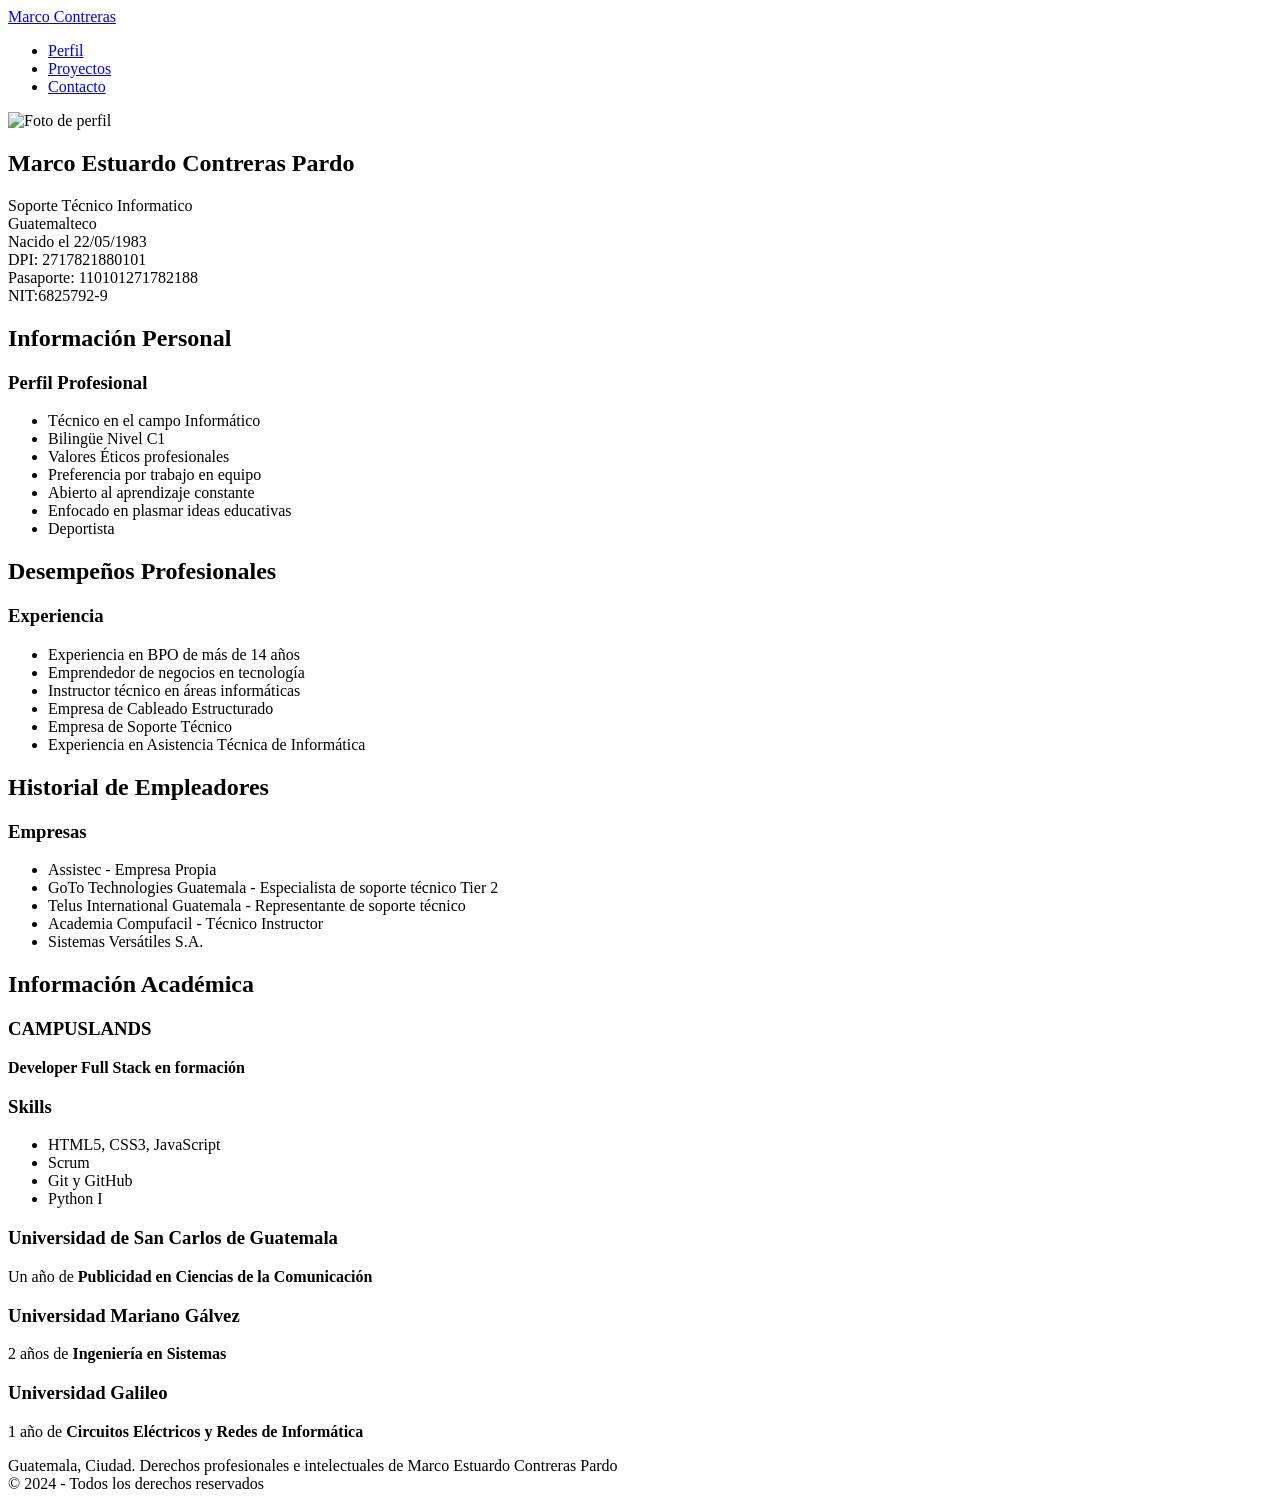
==== index.html @ 179a3bca "Feat: corregir nombre de archivo preincipal a index.html" ====
<!-- Curriculum Vitae - Página Web Profesional -->
 <!--se modifico la ubicacion de index.html para el control de repositorio-->
<!DOCTYPE html>
<html lang="es">
<head>
    <meta charset="UTF-8">
    <meta name="viewport" content="width=device-width, initial-scale=1.0">
    <meta name="description" content="Perfil profesional de Marco Estuardo Contreras Pardo - Full Stack Developer">
    
    <title>Marco Contreras - Help Desk - Full Stack Developer en Formacion</title>
    <link rel="stylesheet" href="css/styles.css">
</head>

<body class="web-body">
    <!-- Encabezado y Navegación -->
    <header class="header">
        <nav class="navbar">
            <div class="navbar__container">
                <a href="main.html" class="navbar__logo">Marco Contreras</a>
                <ul class="navbar__menu">
                    <li class="navbar__item">
                        <a href="index.html" class="navbar__link navbar__link--active">Perfil</a>
                    </li>
                    <li class="navbar__item">
                        <a href="projects.html" class="navbar__link">Proyectos</a>
                    </li>
                    <li class="navbar__item">
                        <a href="contact.html" class="navbar__link">Contacto</a>
                    </li>
                </ul>
            </div>
        </nav>
    </header>

    <!-- Contenido Principal -->
    <main class="main">
        <section class="profile" id="profile">
            <div class="profile__container">
                <div class="profile__image">
                    <img src="img/profesional.jpeg" alt="Foto de perfil">
                </div>
                <div class="profile__content">
                    <h1 class="profile__title">Marco Estuardo Contreras Pardo</h1>
                    <p class="profile__subtitle">Soporte Técnico Informatico<br>Guatemalteco<br>Nacido el 22/05/1983<br>DPI: 2717821880101<br>Pasaporte: 110101271782188<br>NIT:6825792-9 </p>
                </div>
            </div>
        </section>

        <!-- Sección de Información Personal -->
        <section class="info-section">
            <h2 class="section-title">Información Personal</h2>
            <article class="info-card">
                <h3 class="info-card__title">Perfil Profesional</h3>
                <ul class="info-card__list">
                    <li>Técnico en el campo Informático</li>
                    <li>Bilingüe Nivel C1</li>
                    <li>Valores Éticos profesionales</li>
                    <li>Preferencia por trabajo en equipo</li>
                    <li>Abierto al aprendizaje constante</li>
                    <li>Enfocado en plasmar ideas educativas</li>
                    <li>Deportista</li>
                </ul>
            </article>
        </section>

        <!-- Sección de Desempeños -->
        <section class="experience-section">
            <h2 class="section-title">Desempeños Profesionales</h2>
            <article class="info-card">
                <h3 class="info-card__title">Experiencia</h3>
                <ul class="info-card__list">
                    <li>Experiencia en BPO de más de 14 años</li>
                    <li>Emprendedor de negocios en tecnología</li>
                    <li>Instructor técnico en áreas informáticas</li>
                    <li>Empresa de Cableado Estructurado</li>
                    <li>Empresa de Soporte Técnico</li>
                    <li>Experiencia en Asistencia Técnica de Informática</li>
                </ul>
            </article>
        </section>

        <!-- Sección de Empleadores -->
        <section class="employers-section">
            <h2 class="section-title">Historial de Empleadores</h2>
            <article class="info-card">
                <h3 class="info-card__title">Empresas</h3>
                <ul class="info-card__list">
                    <li>Assistec - Empresa Propia</li>
                    <li>GoTo Technologies Guatemala - Especialista de soporte técnico Tier 2</li>
                    <li>Telus International Guatemala - Representante de soporte técnico</li>
                    <li>Academia Compufacil - Técnico Instructor</li>
                    <li>Sistemas Versátiles S.A.</li>
                </ul>
            </article>
        </section>

        <!-- Sección de Educación -->
        <section class="education-section">
            <h2 class="section-title">Información Académica</h2>
            <article class="education-card">
                <h3 class="education-card__title">CAMPUSLANDS</h3>
                <p class="education-card__description"><strong>Developer Full Stack en formación</strong></p>
                    <h3 class="education-card__title">Skills</h3>
                    <ul class="education-card__list">
                        <li>HTML5, CSS3, JavaScript</li>
                        <li>Scrum</li>
                        <li>Git y GitHub</li>
                        <li>Python I</li>
            </article>
            <article class="education-card">
                <h3 class="education-card__title">Universidad de San Carlos de Guatemala</h3>
                <p class="education-card__description">Un año de <strong>Publicidad en Ciencias de la Comunicación</strong></p>
            </article>
            <article class="education-card">
                <h3 class="education-card__title">Universidad Mariano Gálvez</h3>
                <p class="education-card__description">2 años de <strong>Ingeniería en Sistemas</strong></p>
            </article>
            <article class="education-card">
                <h3 class="education-card__title">Universidad Galileo</h3>
                <p class="education-card__description">1 año de <strong>Circuitos Eléctricos y Redes de Informática</strong></p>
            </article>
        </section>
    </main>

    <!-- Pie de Página -->
    <footer class="footer">
        <div class="footer__content">
            <p class="footer__year"> Guatemala, Ciudad. Derechos profesionales e intelectuales de Marco Estuardo Contreras Pardo<br>&copy; 2024 - Todos los derechos reservados</p>
        </div>
    </footer>
</body>
</html>
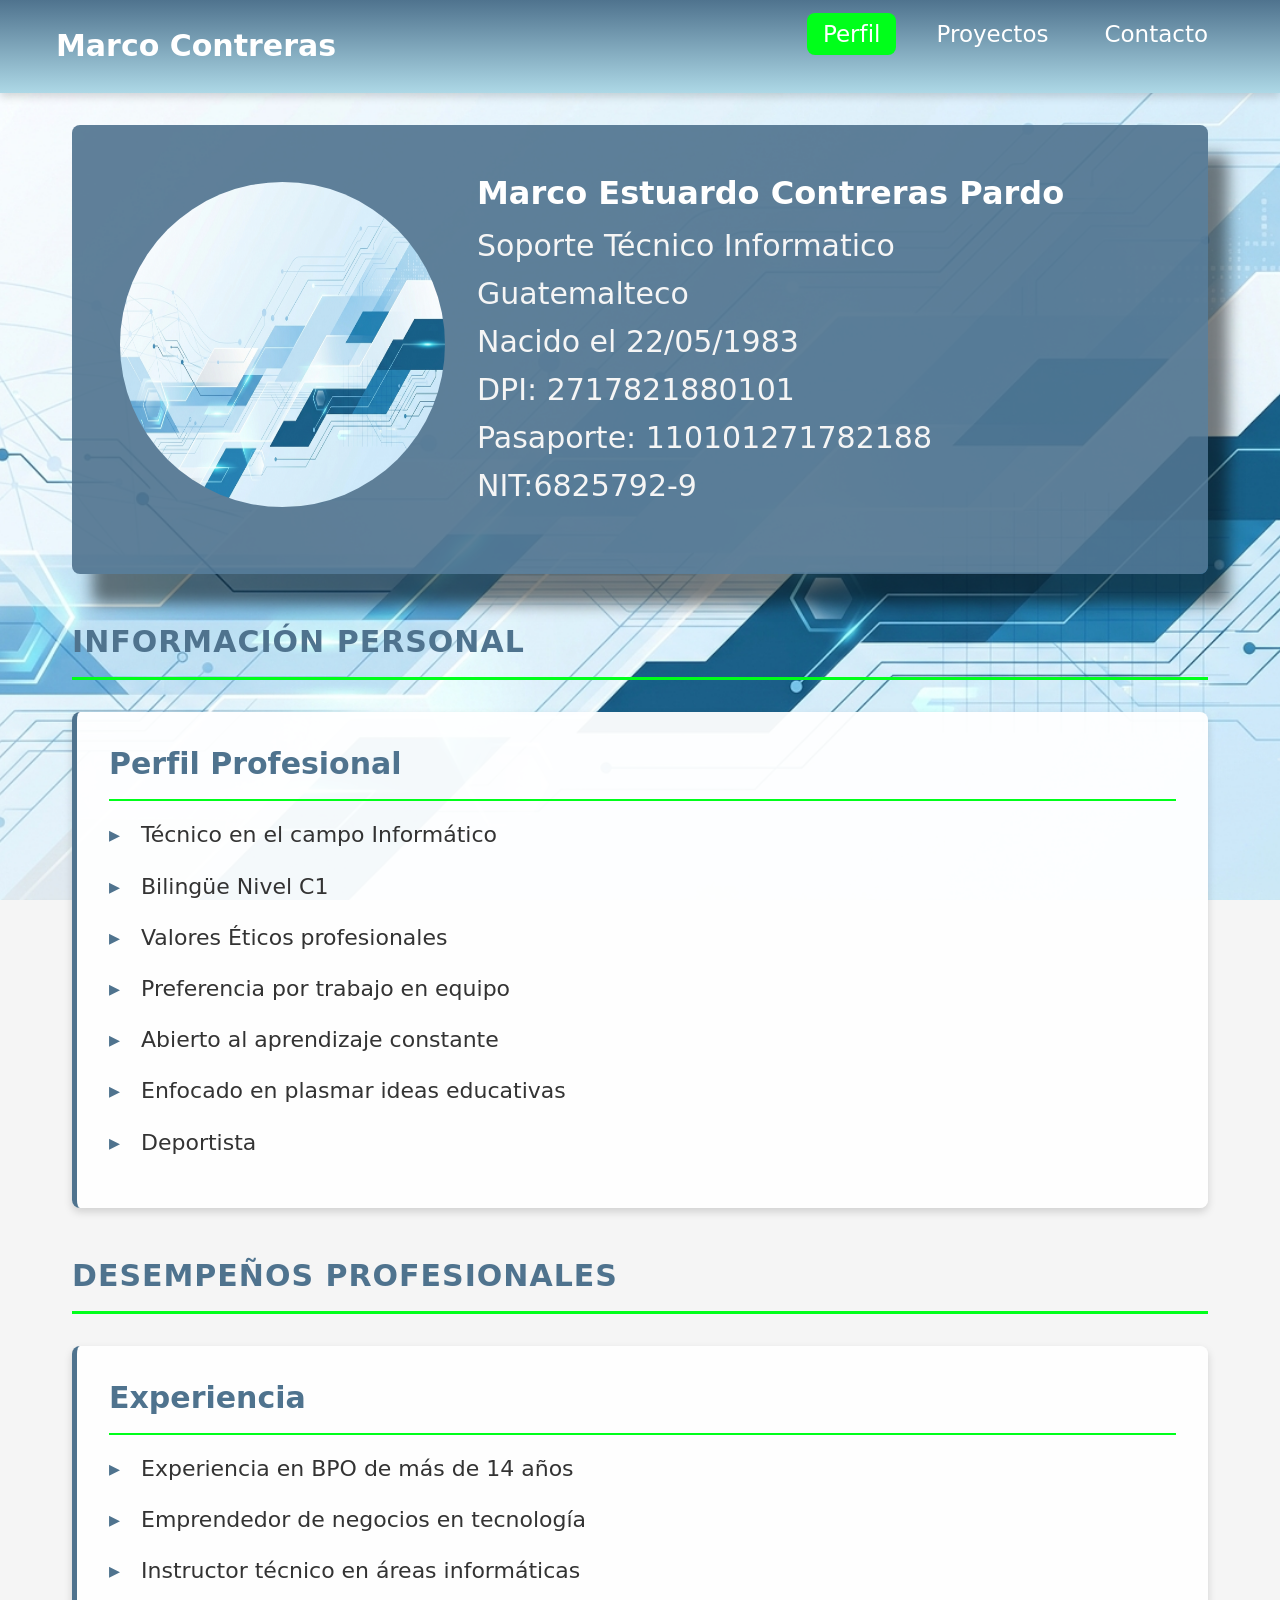
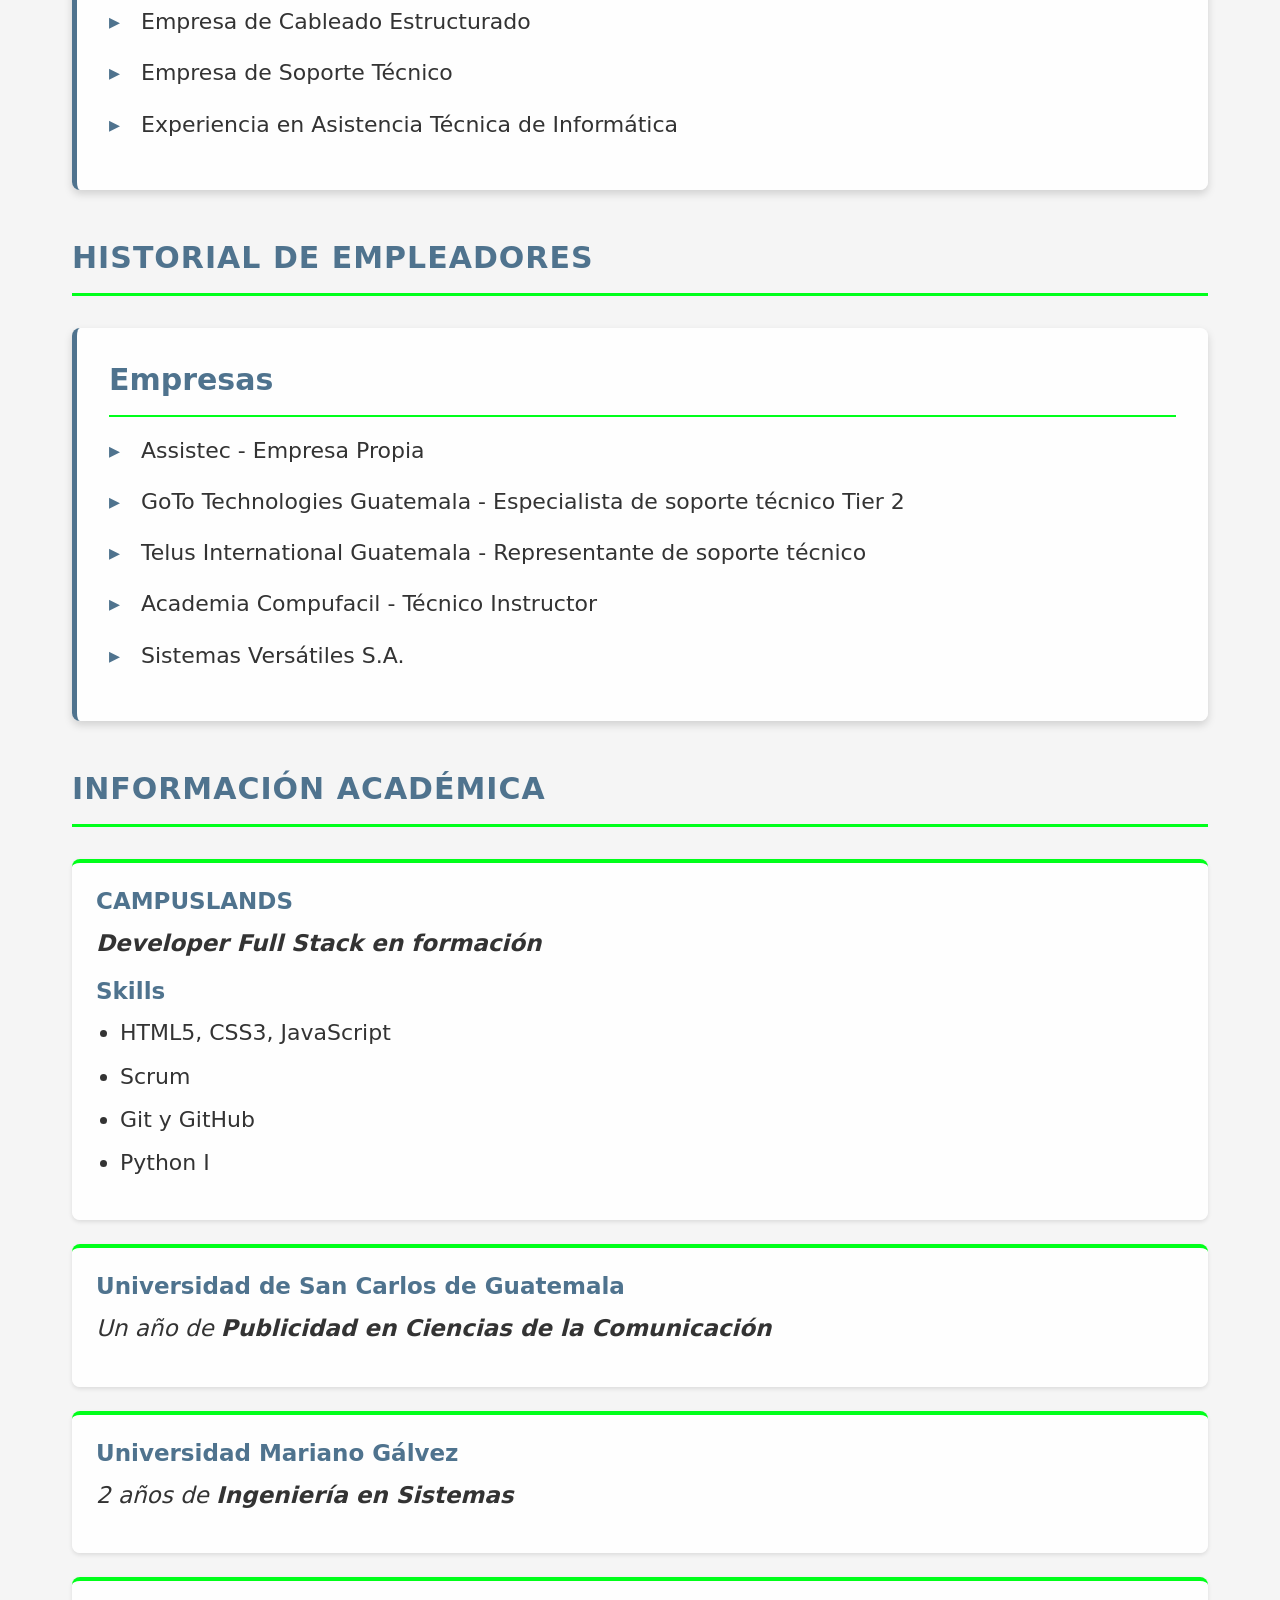
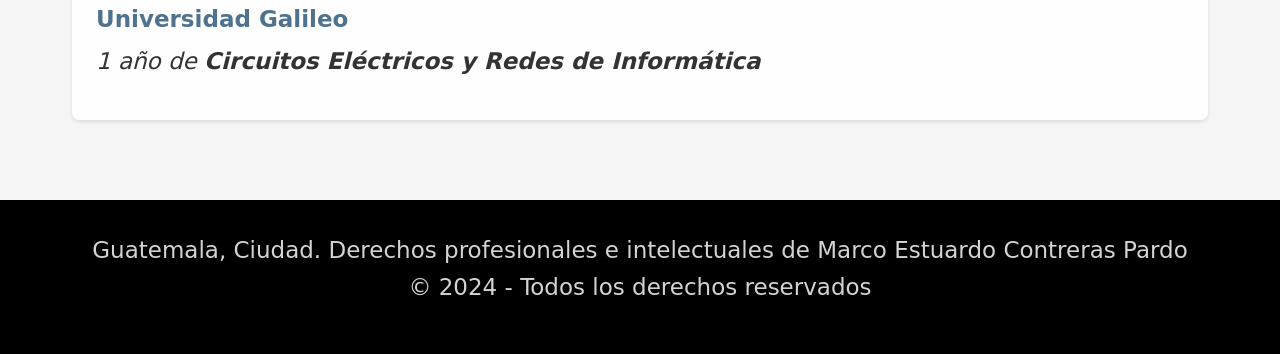
==== commit ec18d22d: "cambio de rutas" ====
--- a/index.html
+++ b/index.html
@@ -8,7 +8,7 @@
     <meta name="description" content="Perfil profesional de Marco Estuardo Contreras Pardo - Full Stack Developer">
     
     <title>Marco Contreras - Help Desk - Full Stack Developer en Formacion</title>
-    <link rel="stylesheet" href="css/styles.css">
+    <link rel="stylesheet" href="./webResume/css/styles.css">
 </head>
 
 <body class="web-body">
@@ -16,16 +16,16 @@
     <header class="header">
         <nav class="navbar">
             <div class="navbar__container">
-                <a href="main.html" class="navbar__logo">Marco Contreras</a>
+                <a href="./webResume/main.html" class="navbar__logo">Marco Contreras</a>
                 <ul class="navbar__menu">
                     <li class="navbar__item">
                         <a href="index.html" class="navbar__link navbar__link--active">Perfil</a>
                     </li>
                     <li class="navbar__item">
-                        <a href="projects.html" class="navbar__link">Proyectos</a>
+                        <a href="./webResume/projects.html" class="navbar__link">Proyectos</a>
                     </li>
                     <li class="navbar__item">
-                        <a href="contact.html" class="navbar__link">Contacto</a>
+                        <a href="./webResume/contact.html" class="navbar__link">Contacto</a>
                     </li>
                 </ul>
             </div>
@@ -37,7 +37,7 @@
         <section class="profile" id="profile">
             <div class="profile__container">
                 <div class="profile__image">
-                    <img src="img/profesional.jpeg" alt="Foto de perfil">
+                    <img src="./webResume/img/background2.png" alt="Foto de perfil">
                 </div>
                 <div class="profile__content">
                     <h1 class="profile__title">Marco Estuardo Contreras Pardo</h1>
--- a/webResume/css/styles.css
+++ b/webResume/css/styles.css
@@ -0,0 +1,921 @@
+/* --- variables CSS --- */
+
+:root {
+    /* Colores Primarios */
+    --color-primary: #4F738E;
+    --color-primary-dark: #00ff1a;
+    --color-primary-light: #6B8FB5;
+    --color-primary-light2: lightblue;
+    
+    /* Colores Secundarios */
+    --color-secondary: #0c3d3e;
+    --color-accent: #FF6B6B;
+    
+    /* Colores Neutrales */
+    --color-white: #FFFFFF;
+    --color-light-gray: #F5F5F5;
+    --color-medium-gray: #D3D3D3;
+    --color-dark-gray: #333333;
+    --color-black: #000000;
+    
+    /* Tipografía */
+    --font-family: system-ui, -apple-system, BlinkMacSystemFont, 'Segoe UI', 
+                   Roboto, Oxygen, Ubuntu, Cantarell, 'Open Sans', 'Helvetica Neue', sans-serif;
+    --font-size-base: 22px;
+    --font-size-small: 23px;
+    --font-size-medium: 23px;
+    --font-size-large: 30px;
+    --font-size-xl: 32px;
+    --font-weight: bold;
+    
+    /* Espaciado */
+    --spacing-xs: 0.25rem;
+    --spacing-sm: 0.5rem;
+    --spacing-md: 1rem;
+    --spacing-lg: 1.5rem;
+    --spacing-xl: 2rem;
+    --spacing-2xl: 3rem;
+    
+    /* Dimensiones */
+    --max-width: 1200px;
+    --border-radius: 8px;
+    
+    /* Sombras */
+    --shadow-sm: 0 2px 4px rgba(0, 0, 0, 0.1);
+    --shadow-md: 0 4px 8px rgba(0, 0, 0, 0.15);
+    --shadow-lg: 20px 30px 15px rgba(0, 0, 0, 0.5);
+    
+    /* Transiciones */
+    --transition-speed: 0.3s ease;
+}
+
+/* --- reset --- */
+* {
+    margin: 0;
+    padding: 0;
+    box-sizing: border-box;
+}
+
+html {
+    scroll-behavior: smooth;
+}
+
+.web-body{
+    font-family: var(--font-family);
+    font-size: var(--font-size-base);
+    color: var(--color-dark-gray);
+    line-height: 1.6;
+    display: flex;
+    flex-direction: column;
+    min-height: 100vh;
+    background-color: var(--color-light-gray);
+    background-image: url('../img/background2.png');
+    background-repeat: no-repeat;
+    background-position: center center;
+    background-size: cover;
+    background-attachment: fixed;
+}
+
+h1, h2, h3, h4, h5, h6 {
+    font-weight: 600;
+    line-height: 1.3;
+    margin-bottom: var(--spacing-md);
+}
+
+p {
+    margin-bottom: var(--spacing-md);
+}
+
+ul, ol {
+    margin-bottom: var(--spacing-md);
+    padding-left: var(--spacing-lg);
+}
+
+li {
+    margin-bottom: var(--spacing-sm);
+}
+
+a {
+    color: var(--color-primary);
+    text-decoration: none;
+    transition: color var(--transition-speed);
+}
+
+a:hover {
+    color: var(--color-primary-light);
+}
+
+.landing {
+    background-color: var(--color-primary-light2);
+    font-family: var(--font-family);
+    font-size: var(--font-size-base);
+    color: var(--color-dark-gray);
+    line-height: 1.6;
+    display: flex;
+    flex-direction: column;
+    min-height: 100vh;
+    
+
+}
+
+/* --- headers y barra de navegacion --- */
+.header {
+    background: linear-gradient(to bottom, var(--color-primary), var(--color-primary-light2));
+    box-shadow: var(--shadow-md);
+    position: sticky;
+    top: 0;
+    z-index: 300;
+}
+
+.navbar {
+    padding: var(--spacing-md) 0;
+}
+
+.navbar__container {
+    max-width: var(--max-width);
+    margin: 0 auto;
+    padding: 0 var(--spacing-md);
+    display: flex;
+    justify-content: space-between;
+    align-items: center;
+}
+
+.navbar__logo {
+    font-size: var(--font-size-large);
+    font-weight: 700;
+    color: var(--color-white);
+    
+}
+
+.navbar__logo:hover {
+    transition: var(--color-primary-dark) var(--transition-speed);
+    
+}
+
+.navbar__menu {
+    display: flex;
+    list-style: none;
+    gap: var(--spacing-lg);
+}
+
+.navbar__item {
+    position: relative;
+}
+
+.navbar__link {
+    font-size: var(--font-size-medium);
+    color: var(--color-white);
+    font-weight: 500;
+    padding: var(--spacing-sm) var(--spacing-md);
+    border-radius: var(--border-radius);
+    transition: all var(--transition-speed);
+}
+
+.navbar__link:hover {
+    background-color: rgba(255, 255, 255, 0.1);
+    color: var(--color-white);
+}
+
+.navbar__link--active {
+    background-color: var(--color-primary-dark);
+    color: var(--color-white);
+}
+
+/* --- principal --- */
+.main {
+    flex: 1;
+    max-width: var(--max-width);
+    width: 100%;
+    margin: 0 auto;
+    padding: var(--spacing-xl);
+}
+
+/* --- secciones --- */
+.section-title {
+    font-size: var(--font-size-large);
+    font-weight: bold;
+    color: var(--color-primary);
+    margin-top: var(--spacing-2xl);
+    margin-bottom: var(--spacing-xl);
+    padding-bottom: var(--spacing-md);
+    border-bottom: 3px solid var(--color-primary-dark);
+    text-transform: uppercase;
+    letter-spacing: 1px;
+}
+
+/* Sección de Perfil */
+.profile {
+    background: rgba(79, 115, 142, 0.9);
+    border-radius: var(--border-radius);
+    padding: var(--spacing-2xl);
+    margin-bottom: var(--spacing-2xl);
+    box-shadow: var(--shadow-lg);
+}
+
+.profile__container {
+    display: flex;
+    align-items: center;
+    gap: var(--spacing-xl);
+}
+
+.profile__image img{
+    img {
+        border-radius: var(--border-radius);
+        object-fit: cover;
+        box-shadow: var(--shadow-md);
+    }
+    width: 325px;
+    height: 325px;
+    background-color: var(--color-primary-light);
+    border-radius: 50%;
+    flex-shrink: 0;
+}
+
+.profile__content {
+    color: var(--color-white);
+}
+
+.profile__title {
+    font-size: var(--font-size-xl);
+    color: var(--color-white);
+    margin-bottom: var(--spacing-sm);
+}
+
+.profile__subtitle {
+    font-size: var(--font-size-large);
+    color: var(--color-light-gray);
+}
+
+/* Secciones de Contenido */
+.info-section,
+.experience-section,
+.employers-section,
+.education-section,
+.contact-section,
+.form-section {
+    margin-bottom: var(--spacing-2xl);
+}
+
+/* --- Tarjetas de informacion --- */
+.info-card {
+    background: rgba(255, 255, 255, 0.95);
+    padding: var(--spacing-xl);
+    margin-bottom: var(--spacing-lg);
+    border-radius: var(--border-radius);
+    border-left: 5px solid var(--color-primary);
+    box-shadow: var(--shadow-md);
+    transition: all var(--transition-speed);
+}
+
+.info-card:hover {
+    box-shadow: var(--shadow-lg);
+    transform: translateY(-2px);
+}
+
+.info-card__title {
+    font-size: var(--font-size-large);
+    color: var(--color-primary);
+    margin-bottom: var(--spacing-md);
+    padding-bottom: var(--spacing-md);
+    border-bottom: 2px solid var(--color-primary-dark);
+}
+
+.info-card__list {
+    list-style: none;
+    padding-left: 0;
+}
+
+.info-card__list li {
+    padding-left: var(--spacing-xl);
+    position: relative;
+    margin-bottom: var(--spacing-md);
+}
+
+.info-card__list li::before {
+    content: "▸";
+    position: absolute;
+    left: 0;
+    color: var(--color-primary);
+    font-weight: bold;
+}
+
+/* Tarjetas de Educación */
+.education-card {
+    background: rgba(255, 255, 255, 0.95);
+    padding: var(--spacing-lg);
+    margin-bottom: var(--spacing-lg);
+    border-radius: var(--border-radius);
+    border-top: 4px solid var(--color-primary-dark);
+    box-shadow: var(--shadow-sm);
+    transition: all var(--transition-speed);
+}
+
+.education-card:hover {
+    box-shadow: var(--shadow-md);
+    transform: translateY(-2px);
+}
+
+.education-card__title {
+    font-size: var(--font-size-medium);
+    color: var(--color-primary);
+    margin-bottom: var(--spacing-sm);
+    font-weight: 700;
+}
+
+.education-card__description {
+    font-size: var(--font-size-small);
+    color: var(--color-dark-gray);
+    font-style: italic;
+}
+
+/* --- Tarjeta de Contacto --- */
+.contact-card {
+    background: rgba(255, 255, 255, 0.95);
+    border-radius: var(--border-radius);
+    padding: var(--spacing-xl);
+    box-shadow: var(--shadow-lg);
+    margin-bottom: var(--spacing-2xl);
+    display: flex;
+    gap: var(--spacing-xl);
+}
+
+.contact-card__header {
+    display: flex;
+    align-items: center;
+    gap: var(--spacing-lg);
+}
+
+.contact-card__image {
+    width: 300px;
+    height: 300px;
+    border-radius: var(--border-radius);
+    object-fit: cover;
+    box-shadow: var(--shadow-md);
+    flex-shrink: 0;
+}
+
+.contact-card__image:hover {
+    box-shadow: var(--shadow-lg);
+    transition: all var(--transition-speed);
+    transform: scale(1.05);
+    transform: translateY(-2px);
+}
+
+.contact-card__title {
+    font-size: var(--font-size-large);
+    color: var(--color-primary);
+    margin-bottom: 0;
+}
+
+.contact-card__content {
+    flex: 1;
+}
+
+.contact-list {
+    list-style: none;
+}
+
+.contact-list__item {
+    display: flex;
+    gap: var(--spacing-md);
+    margin-bottom: var(--spacing-lg);
+    padding-bottom: var(--spacing-lg);
+    border-bottom: 1px solid var(--color-medium-gray);
+}
+
+.contact-list__item:last-child {
+    border-bottom: none;
+    margin-bottom: 0;
+    padding-bottom: 0;
+}
+
+.contact-list__term {
+    font-weight: 700;
+    color: var(--color-primary);
+    min-width: 130px;
+}
+
+.contact-list__definition {
+    color: var(--color-primary);
+}
+
+.phone-number {
+    display: inline-flex;
+    align-items: center;
+    gap: 0.5rem;
+}
+
+.phone-flag {
+    display: inline-flex;
+    align-items: center;
+    justify-content: center;
+    font-size: 1.1rem;
+}
+
+.phone-contact {
+    display: flex;
+    flex-wrap: wrap;
+    gap: 0.75rem;
+    align-items: center;
+}
+
+.phone-whatsapp {
+    display: inline-flex;
+    align-items: center;
+    gap: 0.5rem;
+    padding: 0.55rem 0.8rem;
+    border-radius: 999px;
+    background-color: #25d366;
+    color: #ffffff;
+    font-weight: 600;
+    text-decoration: none;
+    transition: transform var(--transition-speed), box-shadow var(--transition-speed), background-color var(--transition-speed);
+}
+
+.phone-whatsapp:hover {
+    background-color: #1fae57;
+    transform: translateY(-1px);
+}
+
+.phone-whatsapp__icon {
+    display: inline-flex;
+    align-items: center;
+    justify-content: center;
+    width: 1rem;
+    height: 1rem;
+}
+
+.phone-whatsapp__icon svg {
+    width: 100%;
+    height: 100%;
+    fill: currentColor;
+}
+
+.contact-list__definition a {
+    color: var(--color-primary);
+    font-weight: 500;
+}
+
+.contact-list__definition a:hover {
+    color: var(--color-primary-dark);
+}
+
+.contact-list__item--social {
+    align-items: flex-start;
+}
+
+.contact-list__definition {
+    flex: 1;
+}
+
+.social-links {
+    display: flex;
+    flex-wrap: wrap;
+    gap: var(--spacing-sm);
+}
+
+.social-link {
+    display: inline-flex;
+    align-items: center;
+    gap: var(--spacing-sm);
+    padding: 0.55rem 0.8rem;
+    border-radius: 999px;
+    background-color: var(--color-light-gray);
+    color: var(--color-dark-gray);
+    font-weight: 600;
+    transition: transform var(--transition-speed), box-shadow var(--transition-speed), color var(--transition-speed);
+}
+
+.social-link:hover {
+    transform: translateY(-2px);
+    box-shadow: var(--shadow-sm);
+    color: var(--color-primary-dark);
+}
+
+.social-link__icon {
+    display: inline-flex;
+    align-items: center;
+    justify-content: center;
+    width: 1.1rem;
+    height: 1.1rem;
+}
+
+.social-link__icon svg {
+    width: 100%;
+    height: 100%;
+    fill: currentColor;
+}
+
+.social-link--github:hover {
+    background-color: #f3f4f6;
+}
+
+.social-link--instagram:hover {
+    background: linear-gradient(45deg, #f09433 0%, #e6683c 25%, #dc2743 50%, #cc2366 75%, #bc1888 100%);
+    color: var(--color-white);
+}
+
+/* --- Botones de Descarga (CV / Resume) --- */
+.download-section {
+    margin-top: var(--spacing-lg);
+}
+
+.download-links {
+    display: flex;
+    flex-wrap: wrap;
+    gap: 130px;
+    margin-left: 20%;
+    margin-top: var(--spacing-md);
+}
+
+.download-link {
+    display: inline-flex;
+    align-items: center;
+    gap: 0.5rem;
+    padding: 0.6rem 0.9rem;
+    border-radius: 8px;
+    background-color: var(--color-primary);
+    color: var(--color-white);
+    text-decoration: none;
+    font-weight: 600;
+    box-shadow: var(--shadow-sm);
+    transition: transform var(--transition-speed), box-shadow var(--transition-speed), opacity var(--transition-speed);
+}
+
+.download-link:hover {
+    transform: translateY(-2px);
+    box-shadow: var(--shadow-md);
+    opacity: 0.95;
+}
+
+.download-link__icon {
+    display: inline-flex;
+    align-items: center;
+    justify-content: center;
+    font-size: 1.05rem;
+}
+
+/* --- formulario --- */
+.contact-form {
+    background: rgba(255, 255, 255, 0.95);
+    border-radius: var(--border-radius);
+    padding: var(--spacing-xl);
+    box-shadow: var(--shadow-md);
+}
+
+.contact-form__fieldset {
+    border: 2px solid var(--color-primary-dark);
+    border-radius: var(--border-radius);
+    padding: var(--spacing-xl);
+}
+
+.contact-form__legend {
+    font-size: var(--font-size-large);
+    color: var(--color-primary);
+    font-weight: 700;
+    padding: 0 var(--spacing-md);
+}
+
+.form-group {
+    margin-bottom: var(--spacing-lg);
+    display: flex;
+    flex-direction: column;
+}
+
+.form-group__label {
+    font-weight: 600;
+    color: var(--color-primary);
+    margin-bottom: var(--spacing-sm);
+    font-size: var(--font-size-medium);
+}
+
+.form-group__input,
+.form-group__textarea {
+    padding: var(--spacing-md);
+    border: 2px solid var(--color-medium-ay);
+    border-radius: var(--border-radius);
+    font-family: var(--font-family);
+    font-size: var(--font-size-base);
+    transition: all var(--transition-speed);
+}
+
+.form-group__input:focus,
+.form-group__textarea:focus {
+    outline: none;
+    border-color: var(--color-primary);
+    box-shadow: 0 0 0 3px rgba(79, 115, 142, 0.1);
+}
+
+.form-group__input::placeholder,
+.form-group__textarea::placeholder {
+    color: var(--color-medium-gray);
+}
+
+.form-group__textarea {
+    resize: vertical;
+}
+
+/* --- Botones --- */
+.btn {
+    display: inline-block;
+    padding: var(--spacing-md) var(--spacing-xl);
+    border: none;
+    border-radius: var(--border-radius);
+    font-size: var(--font-size-medium);
+    font-weight: 600;
+    cursor: pointer;
+    transition: all var(--transition-speed);
+    text-decoration: none;
+}
+
+.btn--primary {
+    background-color: var(--color-primary);
+    color: var(--color-white);
+}
+
+.btn--primary:hover {
+    background-color: var(--color-primary-dark);
+    transform: translateY(-2px);
+    box-shadow: var(--shadow-md);
+}
+
+.btn--secondary {
+    background-color: var(--color-primary-dark);
+    color: var(--color-white);
+}
+
+.btn--secondary:hover {
+    background-color: var(--color-primary);
+    transform: translateY(-2px);
+    box-shadow: var(--shadow-md);
+}
+
+/* --- Proyectos --- */
+.projects-grid {
+    display: grid;
+    grid-template-columns: repeat(auto-fit, minmax(400px, 1fr));
+    gap: var(--spacing-xl);
+    margin-bottom: var(--spacing-2xl);
+}
+
+.project-card {
+    background: rgba(255, 255, 255, 0.95);
+    border-radius: var(--border-radius);
+    overflow: hidden;
+    box-shadow: var(--shadow-md);
+    transition: all var(--transition-speed);
+    display: flex;
+    flex-direction: column;
+}
+
+.project-card:hover {
+    box-shadow: var(--shadow-lg);
+    transform: translateY(-5px);
+}
+
+.project-card__image {
+    width: 100%;
+    height: 300px;
+    overflow: hidden;
+    background-color: var(--color-light-gray);
+}
+
+.project-card__img {
+    width: 100%;
+    height: 100%;
+    object-fit: cover;
+    transition: transform var(--transition-speed);
+}
+
+.project-card:hover .project-card__img {
+    transform: scale(1.05);
+}
+
+.project-card__content {
+    padding: var(--spacing-lg);
+    display: flex;
+    flex-direction: column;
+    flex: 1;
+}
+
+.project-card__title {
+    font-size: var(--font-size-large);
+    color: var(--color-primary);
+    margin-bottom: var(--spacing-md);
+    border-bottom: 2px solid var(--color-primary-dark);
+    padding-bottom: var(--spacing-md);
+}
+
+.project-card__description {
+    color: var(--color-dark-gray);
+    margin-bottom: var(--spacing-md);
+    font-size: var(--font-size-small);
+    line-height: 1.7;
+}
+
+.project-card__highlights {
+    list-style: none;
+    padding-left: 0;
+    margin-top: auto;
+}
+
+.project-card__highlights li {
+    padding-left: var(--spacing-lg);
+    position: relative;
+    color: var(--color-dark-gray);
+    font-size: var(--font-size-small);
+    margin-bottom: var(--spacing-sm);
+}
+
+.project-card__highlights li::before {
+    content: "✓";
+    position: absolute;
+    left: 0;
+    color: var(--color-primary);
+    font-weight: bold;
+}
+
+/* --- Pie de pagina --- */
+.footer {
+    background-color: var(--color-black);
+    color: var(--color-white);
+    padding: var(--spacing-xl) var(--spacing-md);
+    text-align: center;
+    margin-top: auto;
+}
+
+.footer__content {
+    max-width: var(--max-width);
+    margin: 0 auto;
+}
+
+.footer__text {
+    font-size: var(--font-size-small);
+    margin-bottom: var(--spacing-sm);
+}
+
+.footer__year {
+    font-size: var(--font-size-small);
+    color: var(--color-medium-gray);
+}
+
+/* --- Utilidades --- */
+.text-center {
+    text-align: center;
+}
+
+.text-primary {
+    color: var(--color-primary);
+}
+
+.text-white {
+    color: var(--color-white);
+}
+
+.mt-lg {
+    margin-top: var(--spacing-lg);
+}
+
+.mb-lg {
+    margin-bottom: var(--spacing-lg);
+}
+
+.p-lg {
+    padding: var(--spacing-lg);
+}
+
+/* --- Reglas Responsive --- */
+@media (max-width: 1024px) {
+    .contact-card {
+        flex-direction: column;
+        text-align: center;
+    }
+
+    .contact-card__header {
+        flex-direction: column;
+        justify-content: center;
+    }
+
+    .projects-grid {
+        grid-template-columns: repeat(auto-fit, minmax(300px, 1fr));
+    }
+}
+
+@media (max-width: 768px) {
+    .navbar__container {
+        flex-direction: column;
+        gap: var(--spacing-md);
+    }
+
+    .navbar__menu {
+        flex-wrap: wrap;
+        justify-content: center;
+        gap: var(--spacing-md);
+    }
+
+    .navbar__logo {
+        font-size: var(--font-size-large);
+    }
+
+    .navbar__link {
+        font-size: var(--font-size-base);
+    }
+
+    .profile__container {
+        flex-direction: column;
+        text-align: center;
+    }
+
+    .profile__image {
+        width: 120px;
+        height: 120px;
+    }
+
+    .main {
+        padding: var(--spacing-lg);
+    }
+
+    .section-title {
+        font-size: var(--font-size-large);
+    }
+
+    .info-card {
+        padding: var(--spacing-lg);
+    }
+
+    .info-card__title {
+        font-size: var(--font-size-medium);
+    }
+
+    .contact-card__image {
+        width: 120px;
+        height: 120px;
+    }
+
+    .contact-list__item {
+        flex-direction: column;
+        gap: 0;
+    }
+
+    .contact-list__term {
+        min-width: 100%;
+    }
+
+    .contact-form__fieldset {
+        padding: var(--spacing-lg);
+    }
+
+    .projects-grid {
+        grid-template-columns: 1fr;
+    }
+
+    .project-card__image {
+        height: 200px;
+    }
+
+    h1 {
+        font-size: var(--font-size-large);
+    }
+
+    h2 {
+        font-size: var(--font-size-medium);
+    }
+}
+
+@media (max-width: 480px) {
+    .navbar__menu {
+        gap: var(--spacing-sm);
+    }
+
+    .navbar__link {
+        padding: var(--spacing-sm) var(--spacing-sm);
+        font-size: var(--font-size-small);
+    }
+
+    .section-title {
+        font-size: var(--font-size-large);
+        margin-top: var(--spacing-lg);
+    }
+
+    .contact-card {
+        padding: var(--spacing-md);
+    }
+
+    .contact-card__header {
+        gap: var(--spacing-md);
+    }
+
+    .contact-card__image {
+        width: 100px;
+        height: 100px;
+    }
+
+    .form-group__label {
+        font-size: var(--font-size-base);
+    }
+
+    .contact-form__fieldset {
+        padding: var(--spacing-md);
+    }
+}
+
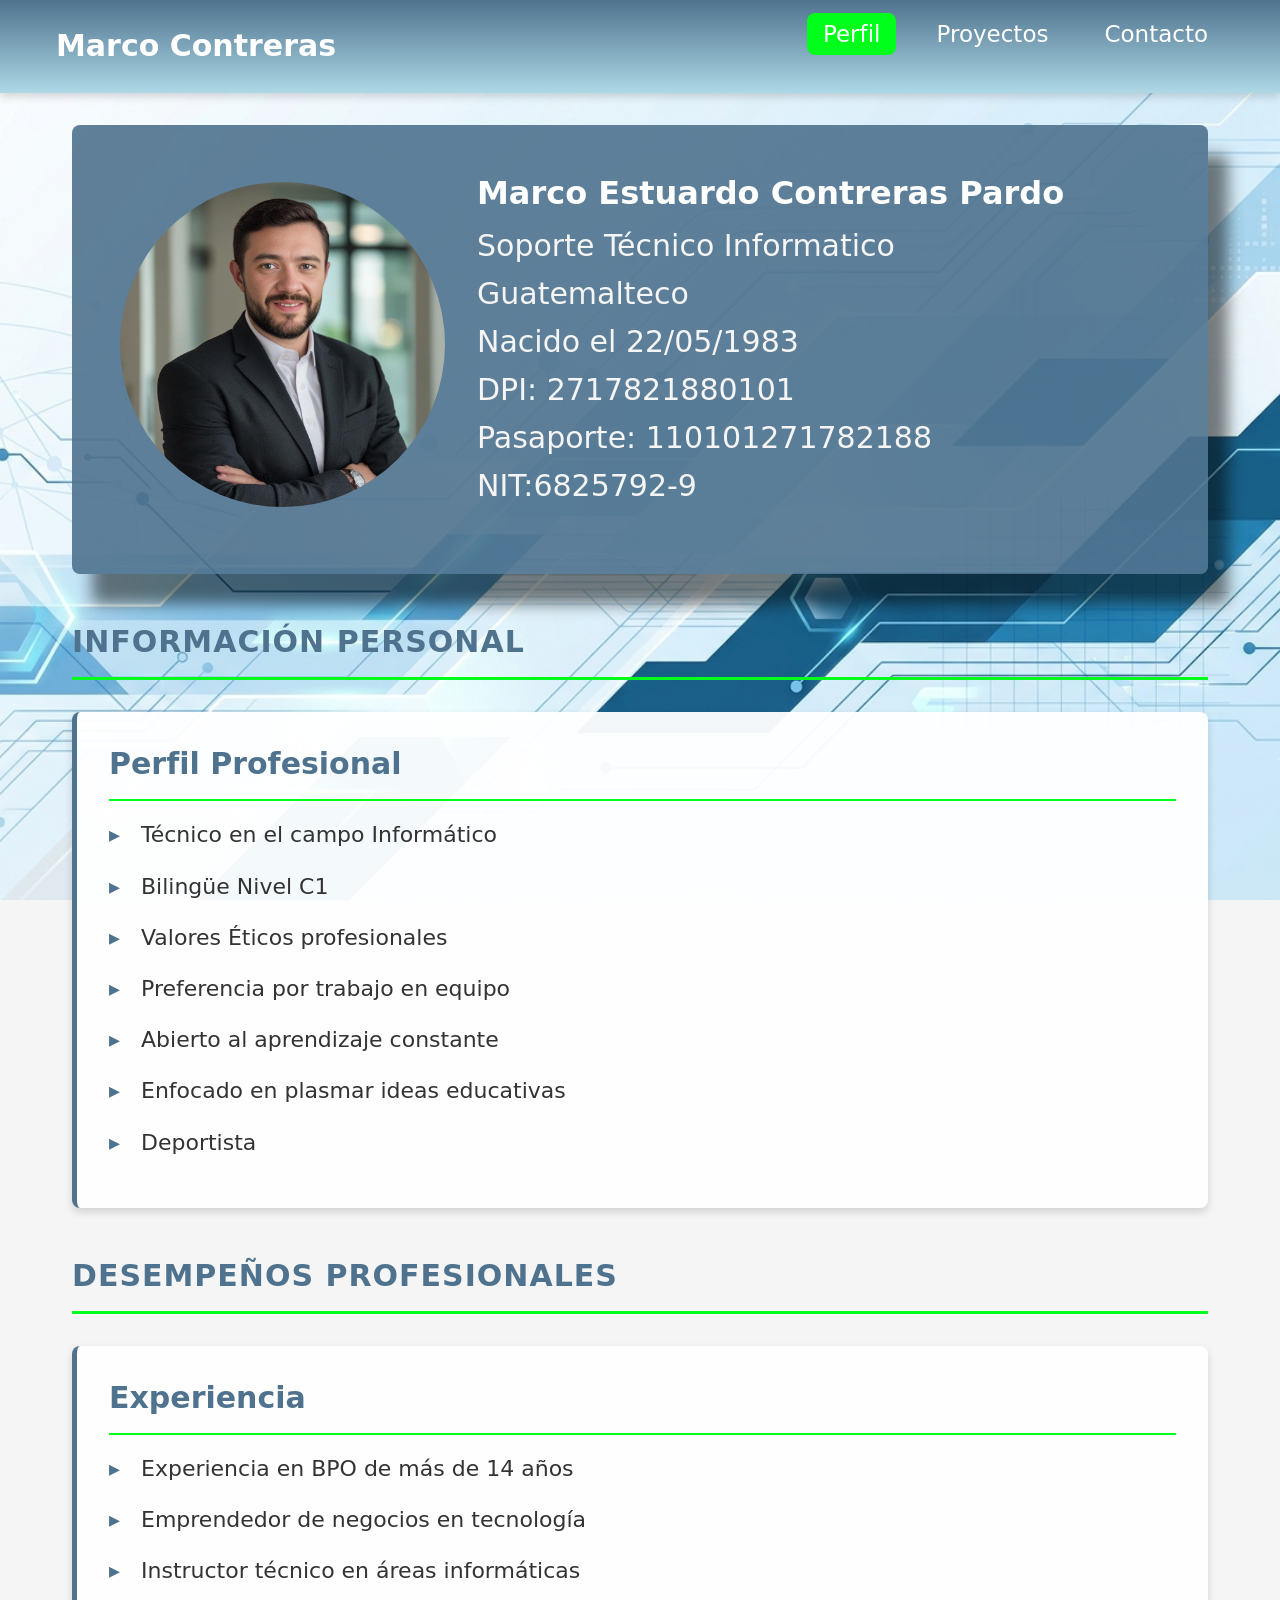
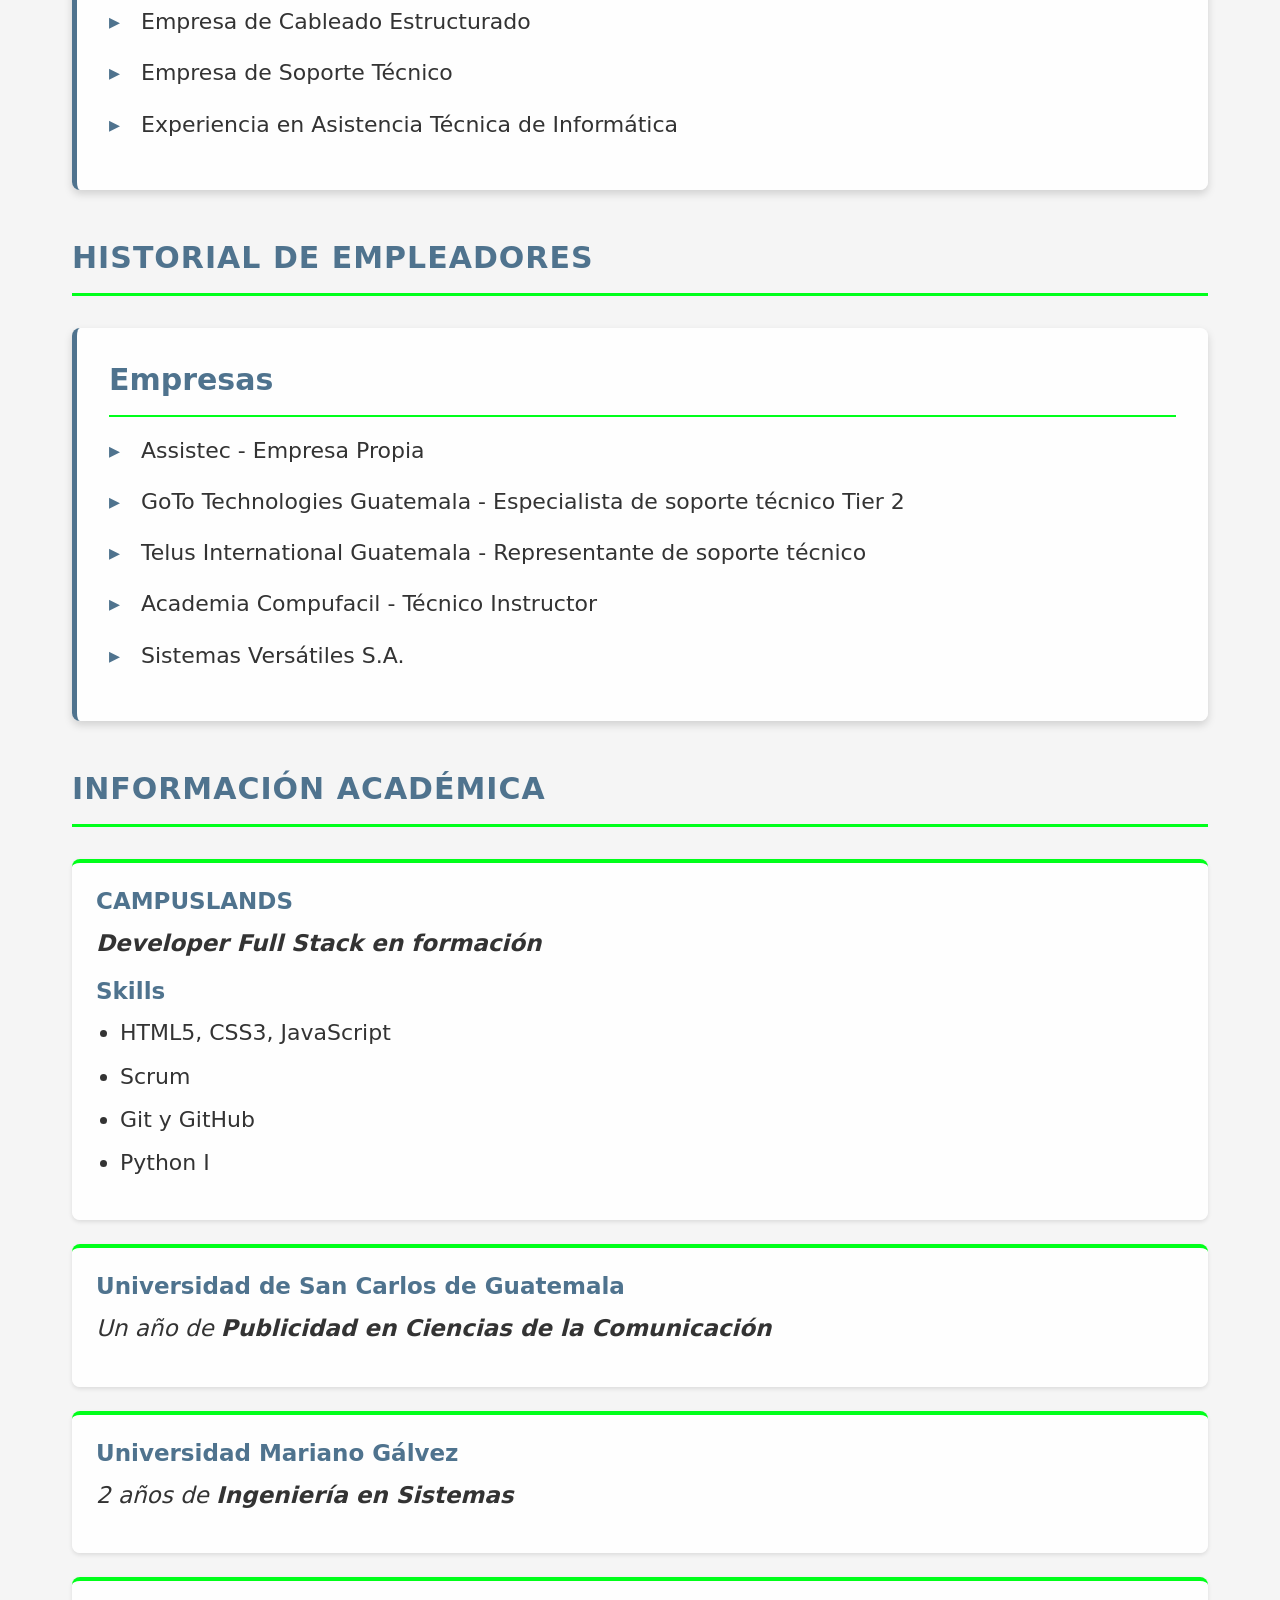
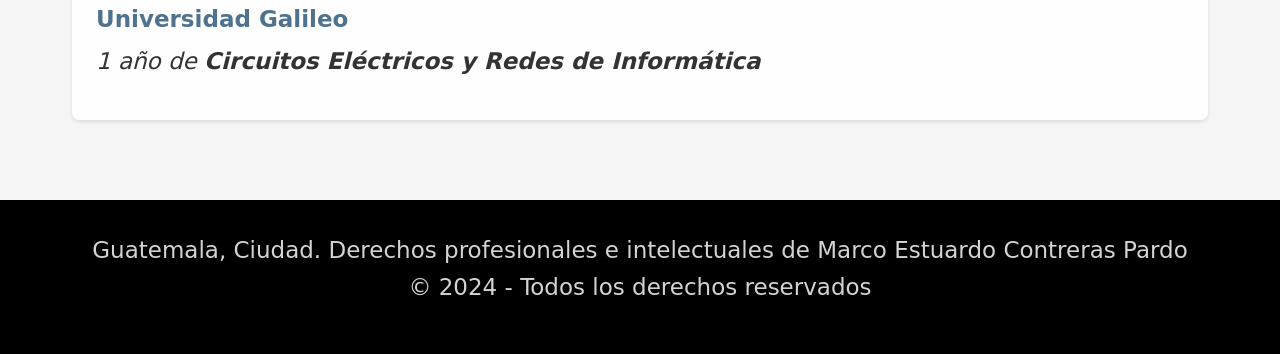
==== commit 72eebd3e: "feat: cambio de archivo de fotografia" ====
--- a/index.html
+++ b/index.html
@@ -1,5 +1,6 @@
 <!-- Curriculum Vitae - Página Web Profesional -->
  <!--se modifico la ubicacion de index.html para el control de repositorio-->
+ <!--se modifico la fotografia-->
 <!DOCTYPE html>
 <html lang="es">
 <head>
@@ -37,7 +38,7 @@
         <section class="profile" id="profile">
             <div class="profile__container">
                 <div class="profile__image">
-                    <img src="./webResume/img/background2.png" alt="Foto de perfil">
+                    <img src="./webResume/img/profesional.jpeg" alt="Foto de perfil">
                 </div>
                 <div class="profile__content">
                     <h1 class="profile__title">Marco Estuardo Contreras Pardo</h1>
